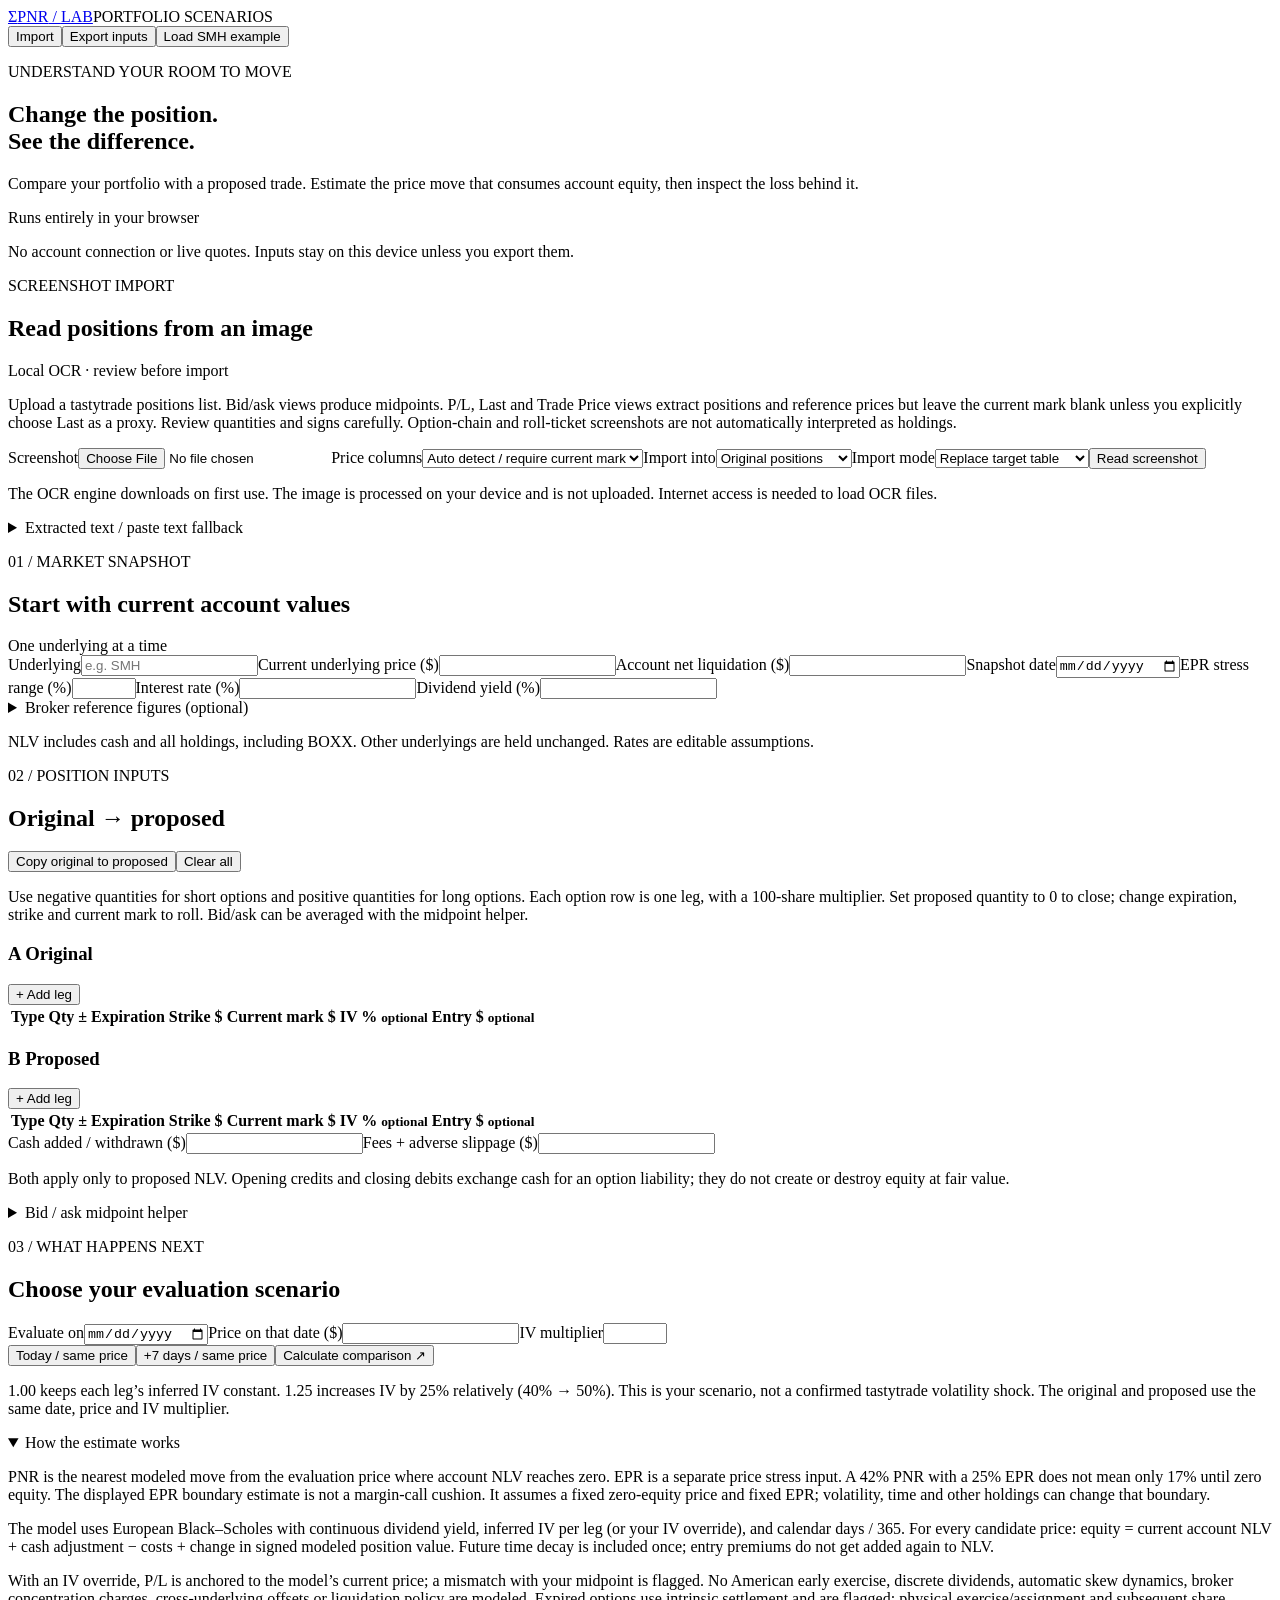
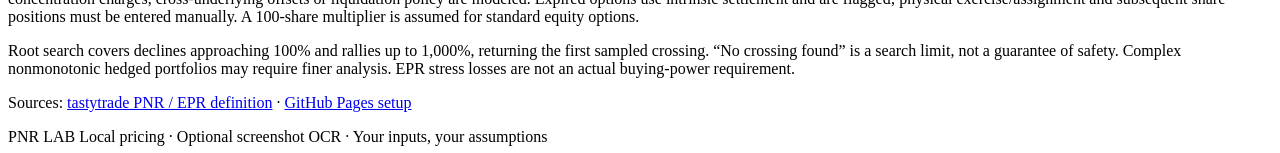
==== index.template.html @ 28ea032d "Add files via upload Initial PNR Lab deployment" ====
<!doctype html><html lang="en"><head><meta charset="utf-8"><meta name="viewport" content="width=device-width,initial-scale=1"><meta name="theme-color" content="#0b1420"><title>PNR Lab · Portfolio scenario calculator</title><style>/*STYLE*/</style></head><body>
<header><a class="brand" href="#"><span class="logo">Σ</span><span>PNR<span class="muted"> / </span>LAB</span></a><span class="tag">PORTFOLIO SCENARIOS</span><div class="header-actions"><button id="import">Import</button><button id="export">Export inputs</button><button id="demo">Load SMH example</button></div></header>
<main><section class="intro"><div><p class="eyebrow">UNDERSTAND YOUR ROOM TO MOVE</p><h1>Change the position.<br><span>See the difference.</span></h1><p class="intro-copy">Compare your portfolio with a proposed trade. Estimate the price move that consumes account equity, then inspect the loss behind it.</p></div><div class="status-card"><span class="dot"></span> Runs entirely in your browser<p>No account connection or live quotes. Inputs stay on this device unless you export them.</p></div></section>
<div id="save-status" class="save-status" aria-live="polite"></div>
<section class="panel screenshot-panel"><div class="section-top"><div><p class="eyebrow">SCREENSHOT IMPORT</p><h2>Read positions from an image</h2></div><span class="pill">Local OCR · review before import</span></div><p class="hint">Upload a tastytrade positions list. Bid/ask views produce midpoints. P/L, Last and Trade Price views extract positions and reference prices but leave the current mark blank unless you explicitly choose Last as a proxy. Review quantities and signs carefully. Option-chain and roll-ticket screenshots are not automatically interpreted as holdings.</p><div class="ocr-controls"><label>Screenshot<input id="screenshot-file" type="file" accept="image/png,image/jpeg,image/webp"></label><label>Price columns<select id="ocr-layout"><option value="auto">Auto detect / require current mark</option><option value="bidask">Bid / Ask view</option><option value="last">Use Last as proxy (may be stale)</option></select></label><label>Import into<select id="ocr-target"><option value="original">Original positions</option><option value="proposed">Proposed positions</option></select></label><label>Import mode<select id="ocr-mode"><option value="replace">Replace target table</option><option value="append">Append to target table</option></select></label><button id="ocr-read" class="primary">Read screenshot</button></div><p id="ocr-progress" class="hint" aria-live="polite">The OCR engine downloads on first use. The image is processed on your device and is not uploaded. Internet access is needed to load OCR files.</p><div id="ocr-review" hidden><div class="ocr-preview"><img id="ocr-image" alt="Selected screenshot preview"><div><h3>Review extracted values</h3><p class="hint">A missing value stays blank. Expiration years may be inferred from the snapshot date. Confirm every row after comparing with the image; import is blocked until valid rows are confirmed.</p><div class="field-grid"><label>Detected symbol<input id="ocr-symbol"></label><label>Detected spot ($)<input id="ocr-spot" type="number" step="any"></label><label>Detected account NLV ($)<input id="ocr-nlv" type="number" step="any"></label></div><label class="check-label"><input type="checkbox" id="ocr-fields"> Also apply these detected account fields (optional)</label></div></div><div class="table-scroll"><table class="inputs ocr-table"><thead><tr><th>Confirm</th><th>Type</th><th>Qty ±</th><th>Expiration</th><th>Strike $</th><th>Bid $</th><th>Ask $</th><th>Last $</th><th>Entry $</th><th>Current mark $</th><th>Review notes</th><th></th></tr></thead><tbody id="ocr-rows"></tbody></table></div><div class="button-group"><button id="ocr-add">+ Add missing row</button><button id="ocr-apply" class="primary">Import reviewed rows</button></div></div><details class="ocr-text"><summary>Extracted text / paste text fallback</summary><p class="hint">If OCR cannot load, paste rows as: <code>-15 Oct 16 2026 715 C 0.33 0.45</code>. One leg per line. Then parse and review.</p><textarea id="ocr-text" rows="6" placeholder="-15 Oct 16 2026 715 C 0.33 0.45"></textarea><button id="ocr-parse">Parse text into review table</button></details></section>
<section class="panel"><div class="section-top"><div><p class="eyebrow">01 / MARKET SNAPSHOT</p><h2>Start with current account values</h2></div><span class="pill">One underlying at a time</span></div><div class="field-grid">
<label>Underlying<input id="symbol" value="" placeholder="e.g. SMH" maxlength="12"></label><label>Current underlying price ($)<input id="spot" type="number" min="0.01" step="0.01"></label><label>Account net liquidation ($)<input id="nlv" type="number" min="1" step="1000"></label><label>Snapshot date<input id="asOf" type="date"></label><label>EPR stress range (%)<input id="epr" type="number" min="0.1" max="99.9" step="0.1"></label><label>Interest rate (%)<input id="rate" type="number" step="0.1"></label><label>Dividend yield (%)<input id="yield" type="number" step="0.1"></label>
</div><details><summary>Broker reference figures (optional)</summary><div class="field-grid"><label>Reported signed PNR (%)<input id="brokerPNR" type="number" step="any"></label><label>Underlying margin requirement ($)<input id="brokerMargin" type="number" step="0.01"></label><label>Net short extrinsic value ($)<input id="brokerExtrinsic" type="number" step="0.01"></label></div><p class="hint">Reference observations only. They do not adjust or calibrate the model.</p></details><p class="hint">NLV includes cash and all holdings, including BOXX. Other underlyings are held unchanged. Rates are editable assumptions.</p></section>
<section class="panel"><div class="section-top"><div><p class="eyebrow">02 / POSITION INPUTS</p><h2>Original → proposed</h2></div><div class="button-group"><button id="copy">Copy original to proposed</button><button id="empty">Clear all</button></div></div>
<p class="hint">Use negative quantities for short options and positive quantities for long options. Each option row is one leg, with a 100-share multiplier. Set proposed quantity to 0 to close; change expiration, strike and current mark to roll. Bid/ask can be averaged with the midpoint helper.</p>
<div class="tables"><div class="position-side"><div class="table-heading"><h3><span class="number">A</span> Original</h3><button data-add="original">+ Add leg</button></div><div class="table-scroll"><table class="inputs"><thead><tr><th>Type</th><th>Qty ±</th><th>Expiration</th><th>Strike $</th><th>Current mark $</th><th>IV % <small>optional</small></th><th>Entry $ <small>optional</small></th><th></th></tr></thead><tbody id="original"></tbody></table></div></div>
<div class="position-side proposed"><div class="table-heading"><h3><span class="number">B</span> Proposed</h3><button data-add="proposed">+ Add leg</button></div><div class="table-scroll"><table class="inputs"><thead><tr><th>Type</th><th>Qty ±</th><th>Expiration</th><th>Strike $</th><th>Current mark $</th><th>IV % <small>optional</small></th><th>Entry $ <small>optional</small></th><th></th></tr></thead><tbody id="proposed"></tbody></table></div></div></div>
<div class="proposal-controls"><label>Cash added / withdrawn ($)<input id="deposit" type="number" step="1000"></label><label>Fees + adverse slippage ($)<input id="cost" type="number" min="0" step="1"></label><p>Both apply only to proposed NLV. Opening credits and closing debits exchange cash for an option liability; they do not create or destroy equity at fair value.</p></div>
<details class="mid-helper"><summary>Bid / ask midpoint helper</summary><div class="button-group"><label>Bid<input id="bid" type="number" step="0.01" min="0"></label><label>Ask<input id="ask" type="number" step="0.01" min="0"></label><output id="mid-output">Midpoint: —</output></div></details>
</section>
<section class="panel evaluation"><div><p class="eyebrow">03 / WHAT HAPPENS NEXT</p><h2>Choose your evaluation scenario</h2></div><div class="field-grid"><label>Evaluate on<input id="evaluateOn" type="date"></label><label>Price on that date ($)<input id="evaluateSpot" type="number" min="0.01" step="0.01"></label><label>IV multiplier<input id="ivScale" type="number" min="0.01" max="5" step="0.05"></label></div><div class="button-group"><button id="today">Today / same price</button><button id="week">+7 days / same price</button><button id="calculate" class="primary">Calculate comparison ↗</button></div><p class="hint">1.00 keeps each leg’s inferred IV constant. 1.25 increases IV by 25% relatively (40% → 50%). This is your scenario, not a confirmed tastytrade volatility shock. The original and proposed use the same date, price and IV multiplier.</p></section>
<div id="errors" role="alert"></div><section id="results" hidden>
<div class="results-title"><div><p class="eyebrow">04 / ESTIMATED RESULTS</p><h2 id="result-heading">Your comparison</h2></div><span class="pill">Theoretical · not broker margin</span></div><div id="cards" class="cards"></div>
<section class="panel"><h3>Broker comparison · original snapshot</h3><div class="table-scroll"><table class="comparison"><thead><tr><th>Metric</th><th>Broker observation</th><th>Model</th><th>Difference</th></tr></thead><tbody id="broker-comparison"></tbody></table></div><p id="broker-note" class="hint"></p></section><section class="panel"><h3>What changed?</h3><div class="table-scroll"><table class="comparison"><thead><tr><th>Metric</th><th>Original</th><th>Proposed</th><th>Change</th></tr></thead><tbody id="comparison"></tbody></table></div><p id="result-note" class="hint"></p></section>
<section class="panel"><div class="section-top"><div><p class="eyebrow">EQUITY UNDER PRICE STRESS</p><h3>The path to zero</h3></div><div class="legend"><span class="original-line">● Original</span><span class="proposed-line">● Proposed</span></div></div><canvas id="chart" height="300" aria-label="Original and proposed account equity across underlying price moves"></canvas><p id="chart-hover" class="hint">Move over the chart to inspect account equity. The dashed line is zero equity.</p></section>
<section class="panel"><div class="section-top"><h3>Loss contribution by leg</h3><div class="button-group"><select id="leg-side" aria-label="Portfolio for leg breakdown"><option value="original">Original</option><option value="proposed" selected>Proposed</option></select><button id="csv">Export results CSV</button></div></div><div class="table-scroll"><table class="comparison"><thead><tr><th>Position</th><th>Fitted IV</th><th>Projected P/L*</th><th>Up EPR loss</th><th>Up loss / contract</th><th>Down EPR loss</th></tr></thead><tbody id="leg-results"></tbody></table></div><p class="hint">Positive stress loss consumes equity; negative loss is an offsetting gain. *Projected P/L is the change from the current modeled snapshot to your evaluation date and price.</p></section>
</section>
<section class="panel methodology"><details open><summary>How the estimate works</summary><p>PNR is the nearest modeled move from the evaluation price where account NLV reaches zero. EPR is a separate price stress input. A 42% PNR with a 25% EPR does not mean only 17% until zero equity. The displayed EPR boundary estimate is not a margin-call cushion. It assumes a fixed zero-equity price and fixed EPR; volatility, time and other holdings can change that boundary.</p><p>The model uses European Black–Scholes with continuous dividend yield, inferred IV per leg (or your IV override), and calendar days / 365. For every candidate price: equity = current account NLV + cash adjustment − costs + change in signed modeled position value. Future time decay is included once; entry premiums do not get added again to NLV.</p><p>With an IV override, P/L is anchored to the model’s current price; a mismatch with your midpoint is flagged. No American early exercise, discrete dividends, automatic skew dynamics, broker concentration charges, cross-underlying offsets or liquidation policy are modeled. Expired options use intrinsic settlement and are flagged; physical exercise/assignment and subsequent share positions must be entered manually. A 100-share multiplier is assumed for standard equity options.</p><p>Root search covers declines approaching 100% and rallies up to 1,000%, returning the first sampled crossing. “No crossing found” is a search limit, not a guarantee of safety. Complex nonmonotonic hedged portfolios may require finer analysis. EPR stress losses are not an actual buying-power requirement.</p><p>Sources: <a href="https://tastytrade.com/learn/accounts/account-resources/what-is-portfolio-margin-how-it-works/" target="_blank" rel="noopener">tastytrade PNR / EPR definition</a> · <a href="https://docs.github.com/en/pages/getting-started-with-github-pages/creating-a-github-pages-site" target="_blank" rel="noopener">GitHub Pages setup</a></p></details></section>
<footer>PNR LAB <span>Local pricing · Optional screenshot OCR · Your inputs, your assumptions</span></footer>
</main><input id="import-file" type="file" accept="application/json,.json" hidden><script>/*CORE*/</script><script>/*APP*/</script><script>/*OCR*/</script><script>/*SCREENSHOT*/</script></body></html>
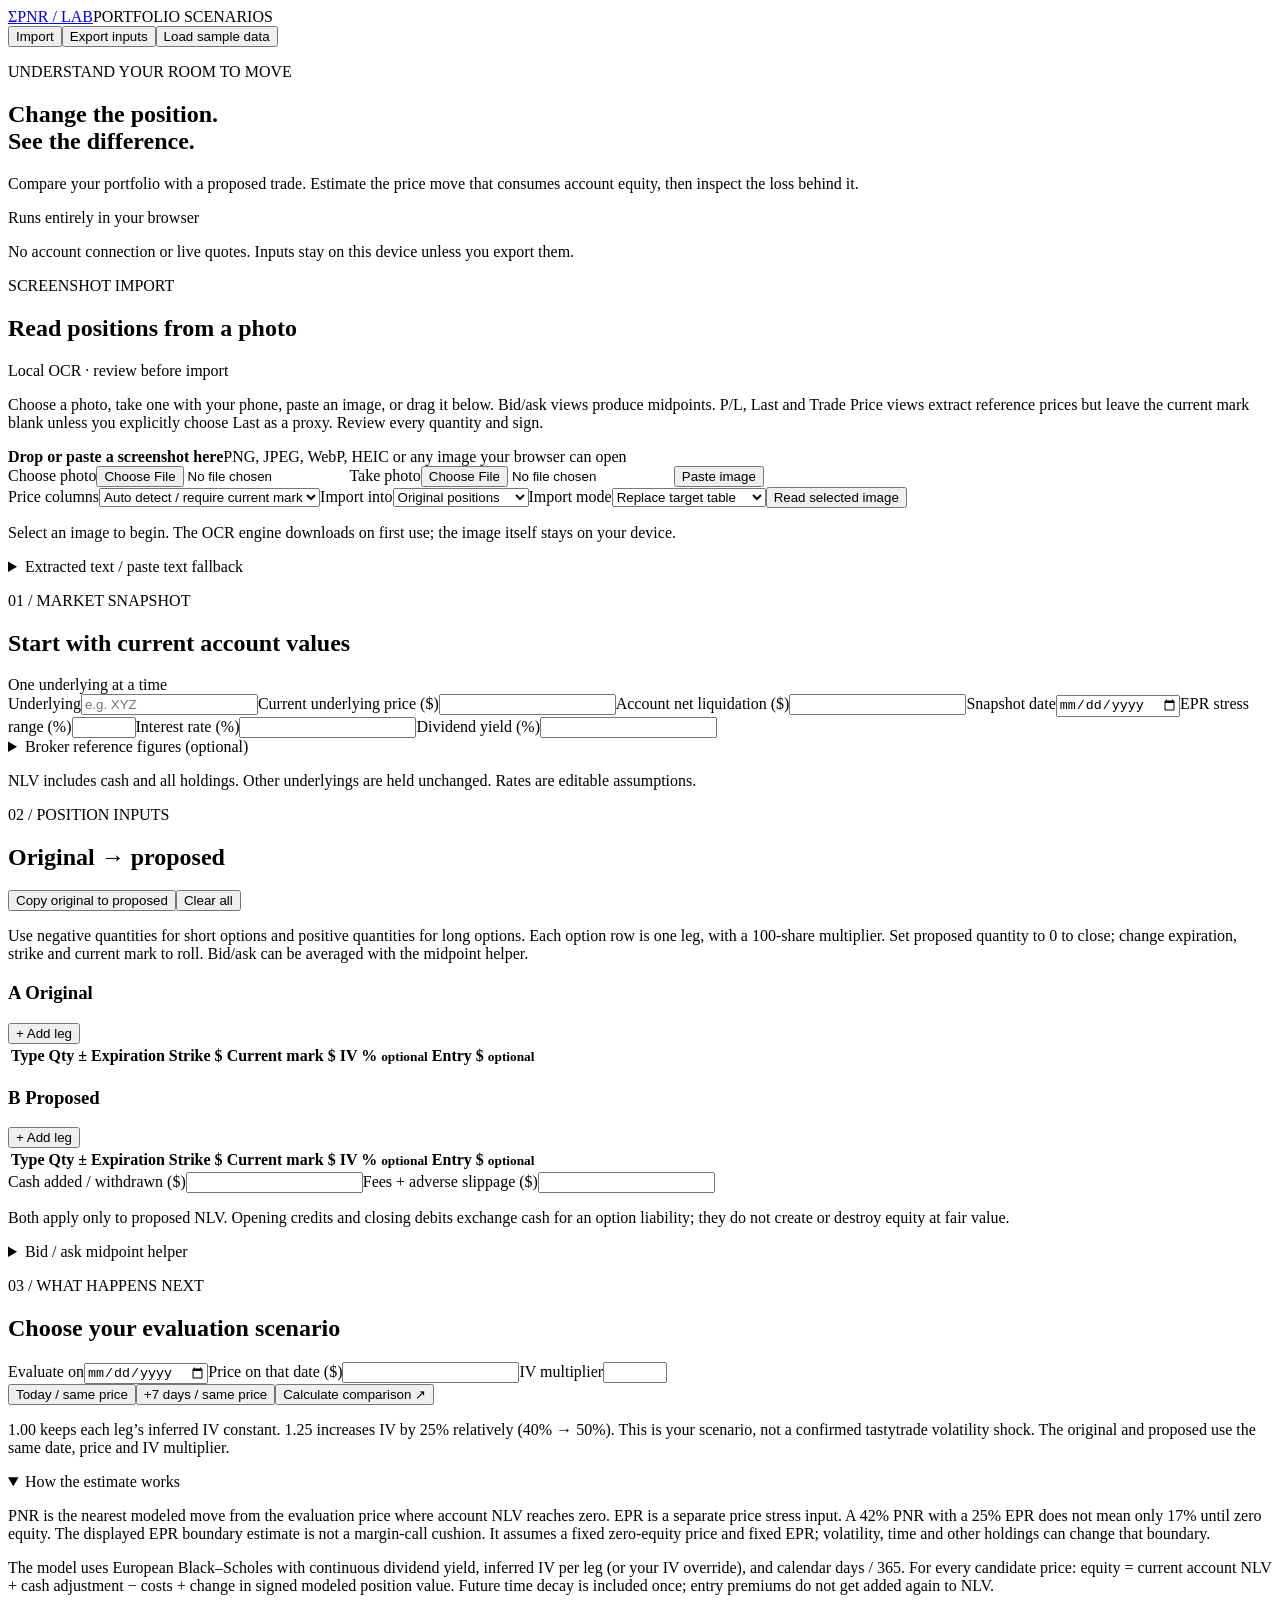
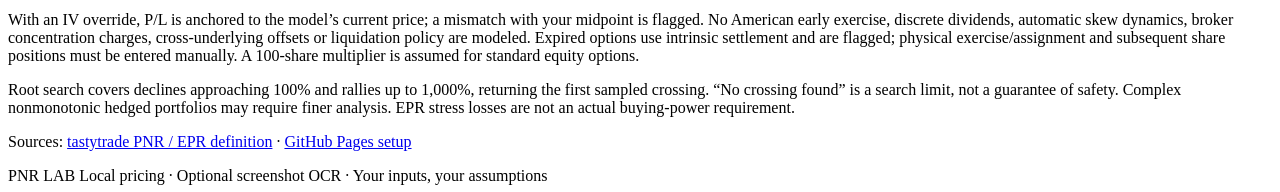
==== commit 4ddd424a: "Add files via upload" ====
--- a/index.template.html
+++ b/index.template.html
@@ -1,11 +1,11 @@
 <!doctype html><html lang="en"><head><meta charset="utf-8"><meta name="viewport" content="width=device-width,initial-scale=1"><meta name="theme-color" content="#0b1420"><title>PNR Lab · Portfolio scenario calculator</title><style>/*STYLE*/</style></head><body>
-<header><a class="brand" href="#"><span class="logo">Σ</span><span>PNR<span class="muted"> / </span>LAB</span></a><span class="tag">PORTFOLIO SCENARIOS</span><div class="header-actions"><button id="import">Import</button><button id="export">Export inputs</button><button id="demo">Load SMH example</button></div></header>
+<header><a class="brand" href="#"><span class="logo">Σ</span><span>PNR<span class="muted"> / </span>LAB</span></a><span class="tag">PORTFOLIO SCENARIOS</span><div class="header-actions"><button id="import">Import</button><button id="export">Export inputs</button><button id="demo">Load sample data</button></div></header>
 <main><section class="intro"><div><p class="eyebrow">UNDERSTAND YOUR ROOM TO MOVE</p><h1>Change the position.<br><span>See the difference.</span></h1><p class="intro-copy">Compare your portfolio with a proposed trade. Estimate the price move that consumes account equity, then inspect the loss behind it.</p></div><div class="status-card"><span class="dot"></span> Runs entirely in your browser<p>No account connection or live quotes. Inputs stay on this device unless you export them.</p></div></section>
 <div id="save-status" class="save-status" aria-live="polite"></div>
-<section class="panel screenshot-panel"><div class="section-top"><div><p class="eyebrow">SCREENSHOT IMPORT</p><h2>Read positions from an image</h2></div><span class="pill">Local OCR · review before import</span></div><p class="hint">Upload a tastytrade positions list. Bid/ask views produce midpoints. P/L, Last and Trade Price views extract positions and reference prices but leave the current mark blank unless you explicitly choose Last as a proxy. Review quantities and signs carefully. Option-chain and roll-ticket screenshots are not automatically interpreted as holdings.</p><div class="ocr-controls"><label>Screenshot<input id="screenshot-file" type="file" accept="image/png,image/jpeg,image/webp"></label><label>Price columns<select id="ocr-layout"><option value="auto">Auto detect / require current mark</option><option value="bidask">Bid / Ask view</option><option value="last">Use Last as proxy (may be stale)</option></select></label><label>Import into<select id="ocr-target"><option value="original">Original positions</option><option value="proposed">Proposed positions</option></select></label><label>Import mode<select id="ocr-mode"><option value="replace">Replace target table</option><option value="append">Append to target table</option></select></label><button id="ocr-read" class="primary">Read screenshot</button></div><p id="ocr-progress" class="hint" aria-live="polite">The OCR engine downloads on first use. The image is processed on your device and is not uploaded. Internet access is needed to load OCR files.</p><div id="ocr-review" hidden><div class="ocr-preview"><img id="ocr-image" alt="Selected screenshot preview"><div><h3>Review extracted values</h3><p class="hint">A missing value stays blank. Expiration years may be inferred from the snapshot date. Confirm every row after comparing with the image; import is blocked until valid rows are confirmed.</p><div class="field-grid"><label>Detected symbol<input id="ocr-symbol"></label><label>Detected spot ($)<input id="ocr-spot" type="number" step="any"></label><label>Detected account NLV ($)<input id="ocr-nlv" type="number" step="any"></label></div><label class="check-label"><input type="checkbox" id="ocr-fields"> Also apply these detected account fields (optional)</label></div></div><div class="table-scroll"><table class="inputs ocr-table"><thead><tr><th>Confirm</th><th>Type</th><th>Qty ±</th><th>Expiration</th><th>Strike $</th><th>Bid $</th><th>Ask $</th><th>Last $</th><th>Entry $</th><th>Current mark $</th><th>Review notes</th><th></th></tr></thead><tbody id="ocr-rows"></tbody></table></div><div class="button-group"><button id="ocr-add">+ Add missing row</button><button id="ocr-apply" class="primary">Import reviewed rows</button></div></div><details class="ocr-text"><summary>Extracted text / paste text fallback</summary><p class="hint">If OCR cannot load, paste rows as: <code>-15 Oct 16 2026 715 C 0.33 0.45</code>. One leg per line. Then parse and review.</p><textarea id="ocr-text" rows="6" placeholder="-15 Oct 16 2026 715 C 0.33 0.45"></textarea><button id="ocr-parse">Parse text into review table</button></details></section>
+<section class="panel screenshot-panel"><div class="section-top"><div><p class="eyebrow">SCREENSHOT IMPORT</p><h2>Read positions from a photo</h2></div><span class="pill">Local OCR · review before import</span></div><p class="hint">Choose a photo, take one with your phone, paste an image, or drag it below. Bid/ask views produce midpoints. P/L, Last and Trade Price views extract reference prices but leave the current mark blank unless you explicitly choose Last as a proxy. Review every quantity and sign.</p><div id="ocr-drop" class="ocr-drop" tabindex="0" role="button" aria-label="Drop a screenshot here or choose a photo"><strong>Drop or paste a screenshot here</strong><span>PNG, JPEG, WebP, HEIC or any image your browser can open</span><div class="button-group"><label class="button-label">Choose photo<input id="screenshot-file" type="file" accept="image/*"></label><label class="button-label">Take photo<input id="camera-file" type="file" accept="image/*" capture="environment"></label><button id="ocr-paste" type="button">Paste image</button></div></div><div class="ocr-controls"><label>Price columns<select id="ocr-layout"><option value="auto">Auto detect / require current mark</option><option value="bidask">Bid / Ask view</option><option value="last">Use Last as proxy (may be stale)</option></select></label><label>Import into<select id="ocr-target"><option value="original">Original positions</option><option value="proposed">Proposed positions</option></select></label><label>Import mode<select id="ocr-mode"><option value="replace">Replace target table</option><option value="append">Append to target table</option></select></label><button id="ocr-read" class="primary">Read selected image</button></div><p id="ocr-progress" class="hint" aria-live="polite">Select an image to begin. The OCR engine downloads on first use; the image itself stays on your device.</p><div id="ocr-review" hidden><div class="ocr-preview"><img id="ocr-image" alt="Selected screenshot preview"><div><h3>Review extracted values</h3><p class="hint">A missing value stays blank. Expiration years may be inferred from the snapshot date. Confirm every row after comparing with the image; import is blocked until valid rows are confirmed.</p><div class="field-grid"><label>Detected symbol<input id="ocr-symbol"></label><label>Detected spot ($)<input id="ocr-spot" type="number" step="any"></label><label>Detected account NLV ($)<input id="ocr-nlv" type="number" step="any"></label></div><label class="check-label"><input type="checkbox" id="ocr-fields"> Also apply these detected account fields (optional)</label></div></div><div class="table-scroll"><table class="inputs ocr-table"><thead><tr><th>Confirm</th><th>Type</th><th>Qty ±</th><th>Expiration</th><th>Strike $</th><th>Bid $</th><th>Ask $</th><th>Last $</th><th>Entry $</th><th>Current mark $</th><th>Review notes</th><th></th></tr></thead><tbody id="ocr-rows"></tbody></table></div><div class="button-group"><button id="ocr-add">+ Add missing row</button><button id="ocr-apply" class="primary">Import reviewed rows</button></div></div><details class="ocr-text"><summary>Extracted text / paste text fallback</summary><p class="hint">If OCR cannot load, paste rows as: <code>-2 Jun 19 2027 125 C 0.85 0.95</code>. One leg per line. Then parse and review.</p><textarea id="ocr-text" rows="6" placeholder="-2 Jun 19 2027 125 C 0.85 0.95"></textarea><button id="ocr-parse">Parse text into review table</button></details></section>
 <section class="panel"><div class="section-top"><div><p class="eyebrow">01 / MARKET SNAPSHOT</p><h2>Start with current account values</h2></div><span class="pill">One underlying at a time</span></div><div class="field-grid">
-<label>Underlying<input id="symbol" value="" placeholder="e.g. SMH" maxlength="12"></label><label>Current underlying price ($)<input id="spot" type="number" min="0.01" step="0.01"></label><label>Account net liquidation ($)<input id="nlv" type="number" min="1" step="1000"></label><label>Snapshot date<input id="asOf" type="date"></label><label>EPR stress range (%)<input id="epr" type="number" min="0.1" max="99.9" step="0.1"></label><label>Interest rate (%)<input id="rate" type="number" step="0.1"></label><label>Dividend yield (%)<input id="yield" type="number" step="0.1"></label>
-</div><details><summary>Broker reference figures (optional)</summary><div class="field-grid"><label>Reported signed PNR (%)<input id="brokerPNR" type="number" step="any"></label><label>Underlying margin requirement ($)<input id="brokerMargin" type="number" step="0.01"></label><label>Net short extrinsic value ($)<input id="brokerExtrinsic" type="number" step="0.01"></label></div><p class="hint">Reference observations only. They do not adjust or calibrate the model.</p></details><p class="hint">NLV includes cash and all holdings, including BOXX. Other underlyings are held unchanged. Rates are editable assumptions.</p></section>
+<label>Underlying<input id="symbol" value="" placeholder="e.g. XYZ" maxlength="12"></label><label>Current underlying price ($)<input id="spot" type="number" min="0.01" step="0.01"></label><label>Account net liquidation ($)<input id="nlv" type="number" min="1" step="1000"></label><label>Snapshot date<input id="asOf" type="date"></label><label>EPR stress range (%)<input id="epr" type="number" min="0.1" max="99.9" step="0.1"></label><label>Interest rate (%)<input id="rate" type="number" step="0.1"></label><label>Dividend yield (%)<input id="yield" type="number" step="0.1"></label>
+</div><details><summary>Broker reference figures (optional)</summary><div class="field-grid"><label>Reported signed PNR (%)<input id="brokerPNR" type="number" step="any"></label><label>Underlying margin requirement ($)<input id="brokerMargin" type="number" step="0.01"></label><label>Net short extrinsic value ($)<input id="brokerExtrinsic" type="number" step="0.01"></label></div><p class="hint">Reference observations only. They do not adjust or calibrate the model.</p></details><p class="hint">NLV includes cash and all holdings. Other underlyings are held unchanged. Rates are editable assumptions.</p></section>
 <section class="panel"><div class="section-top"><div><p class="eyebrow">02 / POSITION INPUTS</p><h2>Original → proposed</h2></div><div class="button-group"><button id="copy">Copy original to proposed</button><button id="empty">Clear all</button></div></div>
 <p class="hint">Use negative quantities for short options and positive quantities for long options. Each option row is one leg, with a 100-share multiplier. Set proposed quantity to 0 to close; change expiration, strike and current mark to roll. Bid/ask can be averaged with the midpoint helper.</p>
 <div class="tables"><div class="position-side"><div class="table-heading"><h3><span class="number">A</span> Original</h3><button data-add="original">+ Add leg</button></div><div class="table-scroll"><table class="inputs"><thead><tr><th>Type</th><th>Qty ±</th><th>Expiration</th><th>Strike $</th><th>Current mark $</th><th>IV % <small>optional</small></th><th>Entry $ <small>optional</small></th><th></th></tr></thead><tbody id="original"></tbody></table></div></div>
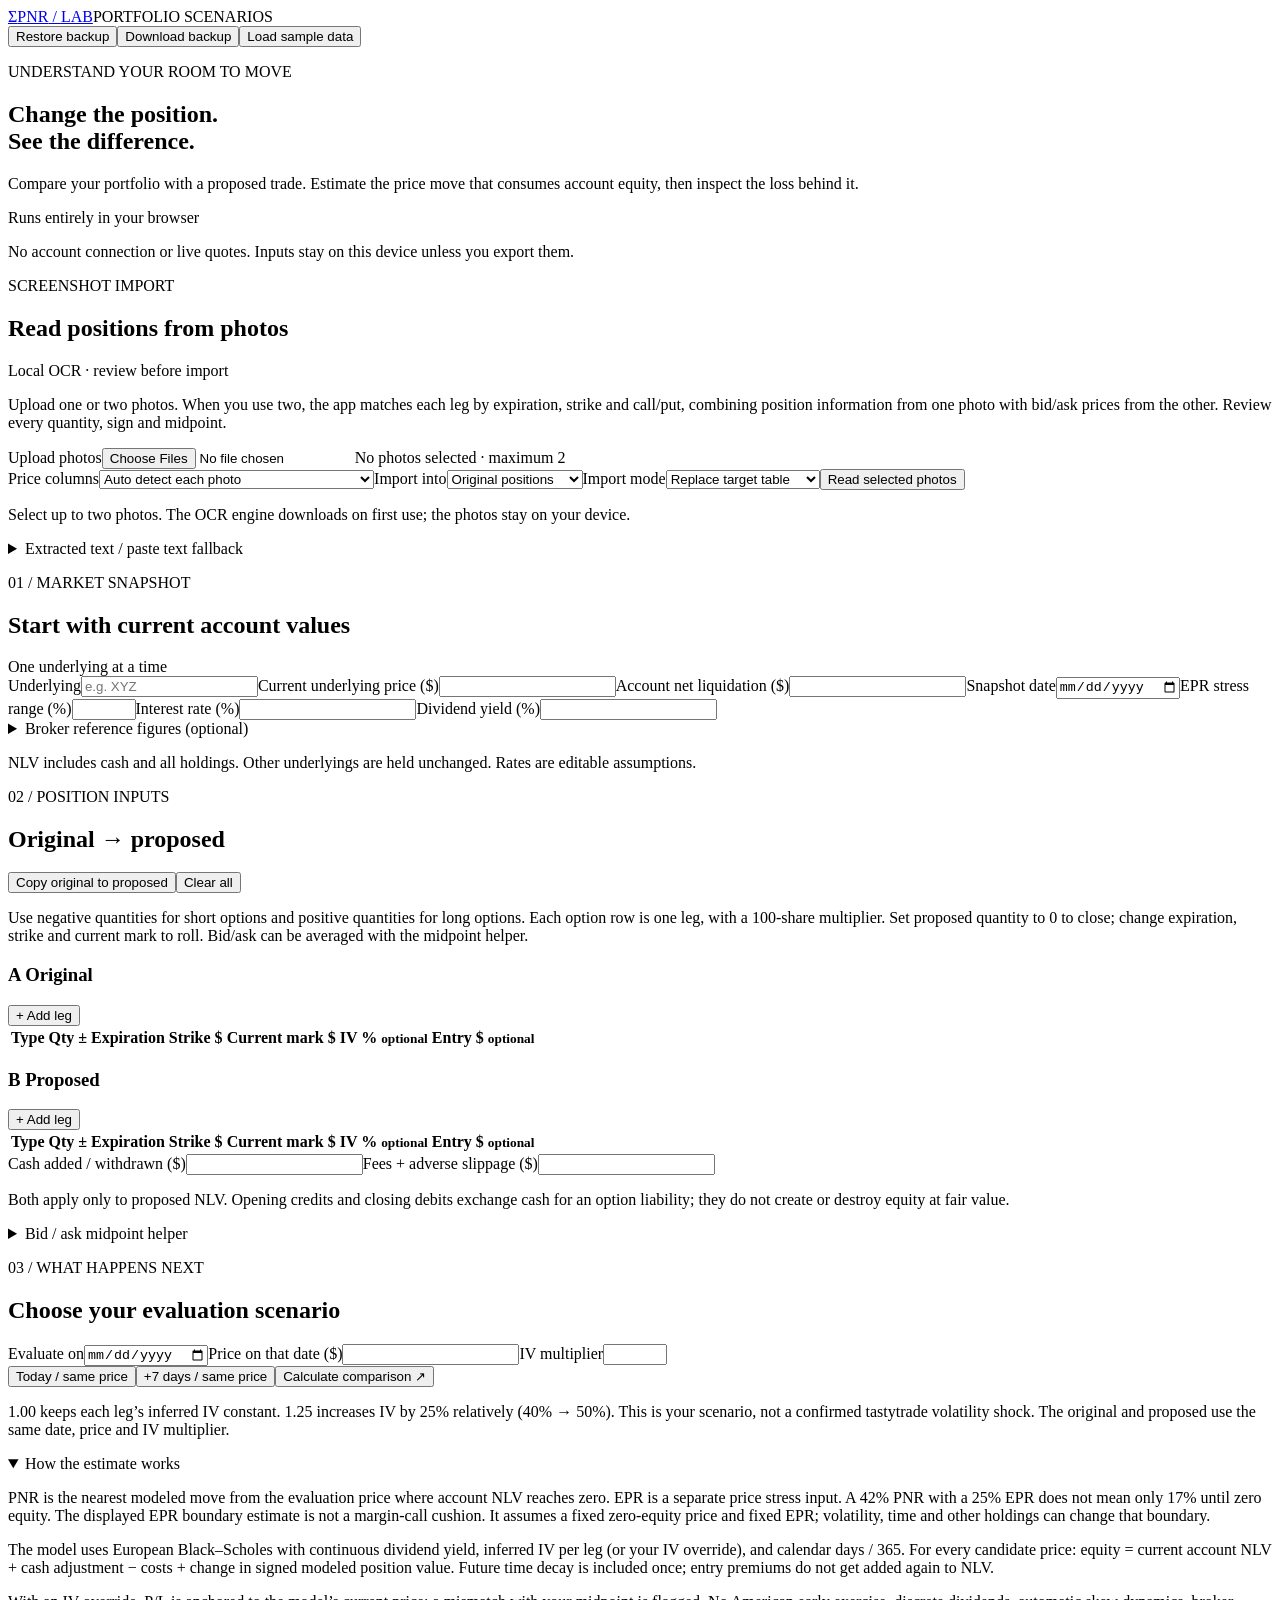
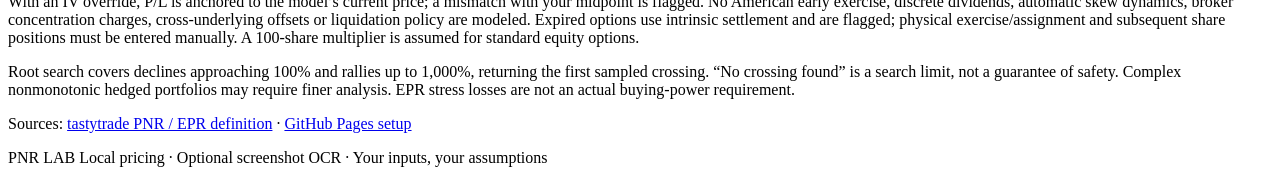
==== commit 55e76843: "Add files via upload" ====
--- a/index.template.html
+++ b/index.template.html
@@ -1,8 +1,8 @@
 <!doctype html><html lang="en"><head><meta charset="utf-8"><meta name="viewport" content="width=device-width,initial-scale=1"><meta name="theme-color" content="#0b1420"><title>PNR Lab · Portfolio scenario calculator</title><style>/*STYLE*/</style></head><body>
-<header><a class="brand" href="#"><span class="logo">Σ</span><span>PNR<span class="muted"> / </span>LAB</span></a><span class="tag">PORTFOLIO SCENARIOS</span><div class="header-actions"><button id="import">Import</button><button id="export">Export inputs</button><button id="demo">Load sample data</button></div></header>
+<header><a class="brand" href="#"><span class="logo">Σ</span><span>PNR<span class="muted"> / </span>LAB</span></a><span class="tag">PORTFOLIO SCENARIOS</span><div class="header-actions"><button id="import">Restore backup</button><button id="export">Download backup</button><button id="demo">Load sample data</button></div></header>
 <main><section class="intro"><div><p class="eyebrow">UNDERSTAND YOUR ROOM TO MOVE</p><h1>Change the position.<br><span>See the difference.</span></h1><p class="intro-copy">Compare your portfolio with a proposed trade. Estimate the price move that consumes account equity, then inspect the loss behind it.</p></div><div class="status-card"><span class="dot"></span> Runs entirely in your browser<p>No account connection or live quotes. Inputs stay on this device unless you export them.</p></div></section>
 <div id="save-status" class="save-status" aria-live="polite"></div>
-<section class="panel screenshot-panel"><div class="section-top"><div><p class="eyebrow">SCREENSHOT IMPORT</p><h2>Read positions from a photo</h2></div><span class="pill">Local OCR · review before import</span></div><p class="hint">Choose a photo, take one with your phone, paste an image, or drag it below. Bid/ask views produce midpoints. P/L, Last and Trade Price views extract reference prices but leave the current mark blank unless you explicitly choose Last as a proxy. Review every quantity and sign.</p><div id="ocr-drop" class="ocr-drop" tabindex="0" role="button" aria-label="Drop a screenshot here or choose a photo"><strong>Drop or paste a screenshot here</strong><span>PNG, JPEG, WebP, HEIC or any image your browser can open</span><div class="button-group"><label class="button-label">Choose photo<input id="screenshot-file" type="file" accept="image/*"></label><label class="button-label">Take photo<input id="camera-file" type="file" accept="image/*" capture="environment"></label><button id="ocr-paste" type="button">Paste image</button></div></div><div class="ocr-controls"><label>Price columns<select id="ocr-layout"><option value="auto">Auto detect / require current mark</option><option value="bidask">Bid / Ask view</option><option value="last">Use Last as proxy (may be stale)</option></select></label><label>Import into<select id="ocr-target"><option value="original">Original positions</option><option value="proposed">Proposed positions</option></select></label><label>Import mode<select id="ocr-mode"><option value="replace">Replace target table</option><option value="append">Append to target table</option></select></label><button id="ocr-read" class="primary">Read selected image</button></div><p id="ocr-progress" class="hint" aria-live="polite">Select an image to begin. The OCR engine downloads on first use; the image itself stays on your device.</p><div id="ocr-review" hidden><div class="ocr-preview"><img id="ocr-image" alt="Selected screenshot preview"><div><h3>Review extracted values</h3><p class="hint">A missing value stays blank. Expiration years may be inferred from the snapshot date. Confirm every row after comparing with the image; import is blocked until valid rows are confirmed.</p><div class="field-grid"><label>Detected symbol<input id="ocr-symbol"></label><label>Detected spot ($)<input id="ocr-spot" type="number" step="any"></label><label>Detected account NLV ($)<input id="ocr-nlv" type="number" step="any"></label></div><label class="check-label"><input type="checkbox" id="ocr-fields"> Also apply these detected account fields (optional)</label></div></div><div class="table-scroll"><table class="inputs ocr-table"><thead><tr><th>Confirm</th><th>Type</th><th>Qty ±</th><th>Expiration</th><th>Strike $</th><th>Bid $</th><th>Ask $</th><th>Last $</th><th>Entry $</th><th>Current mark $</th><th>Review notes</th><th></th></tr></thead><tbody id="ocr-rows"></tbody></table></div><div class="button-group"><button id="ocr-add">+ Add missing row</button><button id="ocr-apply" class="primary">Import reviewed rows</button></div></div><details class="ocr-text"><summary>Extracted text / paste text fallback</summary><p class="hint">If OCR cannot load, paste rows as: <code>-2 Jun 19 2027 125 C 0.85 0.95</code>. One leg per line. Then parse and review.</p><textarea id="ocr-text" rows="6" placeholder="-2 Jun 19 2027 125 C 0.85 0.95"></textarea><button id="ocr-parse">Parse text into review table</button></details></section>
+<section class="panel screenshot-panel"><div class="section-top"><div><p class="eyebrow">SCREENSHOT IMPORT</p><h2>Read positions from photos</h2></div><span class="pill">Local OCR · review before import</span></div><p class="hint">Upload one or two photos. When you use two, the app matches each leg by expiration, strike and call/put, combining position information from one photo with bid/ask prices from the other. Review every quantity, sign and midpoint.</p><div class="photo-upload"><label class="button-label">Upload photos<input id="screenshot-file" type="file" accept="image/*" multiple></label><span id="photo-count">No photos selected · maximum 2</span></div><div class="ocr-controls"><label>Price columns<select id="ocr-layout"><option value="auto">Auto detect each photo</option><option value="bidask">Both show Bid / Ask</option><option value="last">Use Last as proxy when no midpoint exists</option></select></label><label>Import into<select id="ocr-target"><option value="original">Original positions</option><option value="proposed">Proposed positions</option></select></label><label>Import mode<select id="ocr-mode"><option value="replace">Replace target table</option><option value="append">Append to target table</option></select></label><button id="ocr-read" class="primary">Read selected photos</button></div><p id="ocr-progress" class="hint" aria-live="polite">Select up to two photos. The OCR engine downloads on first use; the photos stay on your device.</p><div id="ocr-review" hidden><div class="ocr-preview"><div class="ocr-images"><img id="ocr-image" alt="First selected screenshot preview"><img id="ocr-image-2" alt="Second selected screenshot preview" hidden></div><div><h3>Review merged values</h3><p class="hint">A missing value stays blank. Expiration years may be inferred from the snapshot date. Rows from two photos are merged only when expiration, strike and option type match. Confirm every row after comparing with both photos.</p><div class="field-grid"><label>Detected symbol<input id="ocr-symbol"></label><label>Detected spot ($)<input id="ocr-spot" type="number" step="any"></label><label>Detected account NLV ($)<input id="ocr-nlv" type="number" step="any"></label></div><label class="check-label"><input type="checkbox" id="ocr-fields"> Also apply these detected account fields (optional)</label></div></div><div class="table-scroll"><table class="inputs ocr-table"><thead><tr><th>Confirm</th><th>Type</th><th>Qty ±</th><th>Expiration</th><th>Strike $</th><th>Bid $</th><th>Ask $</th><th>Last $</th><th>Entry $</th><th>Current mark $</th><th>Review notes</th><th></th></tr></thead><tbody id="ocr-rows"></tbody></table></div><div class="button-group"><button id="ocr-add">+ Add missing row</button><button id="ocr-apply" class="primary">Import reviewed rows</button></div></div><details class="ocr-text"><summary>Extracted text / paste text fallback</summary><p class="hint">If OCR cannot load, paste rows as: <code>-2 Jun 19 2027 125 C 0.85 0.95</code>. One leg per line. Then parse and review.</p><textarea id="ocr-text" rows="6" placeholder="-2 Jun 19 2027 125 C 0.85 0.95"></textarea><button id="ocr-parse">Parse text into review table</button></details></section>
 <section class="panel"><div class="section-top"><div><p class="eyebrow">01 / MARKET SNAPSHOT</p><h2>Start with current account values</h2></div><span class="pill">One underlying at a time</span></div><div class="field-grid">
 <label>Underlying<input id="symbol" value="" placeholder="e.g. XYZ" maxlength="12"></label><label>Current underlying price ($)<input id="spot" type="number" min="0.01" step="0.01"></label><label>Account net liquidation ($)<input id="nlv" type="number" min="1" step="1000"></label><label>Snapshot date<input id="asOf" type="date"></label><label>EPR stress range (%)<input id="epr" type="number" min="0.1" max="99.9" step="0.1"></label><label>Interest rate (%)<input id="rate" type="number" step="0.1"></label><label>Dividend yield (%)<input id="yield" type="number" step="0.1"></label>
 </div><details><summary>Broker reference figures (optional)</summary><div class="field-grid"><label>Reported signed PNR (%)<input id="brokerPNR" type="number" step="any"></label><label>Underlying margin requirement ($)<input id="brokerMargin" type="number" step="0.01"></label><label>Net short extrinsic value ($)<input id="brokerExtrinsic" type="number" step="0.01"></label></div><p class="hint">Reference observations only. They do not adjust or calibrate the model.</p></details><p class="hint">NLV includes cash and all holdings. Other underlyings are held unchanged. Rates are editable assumptions.</p></section>
